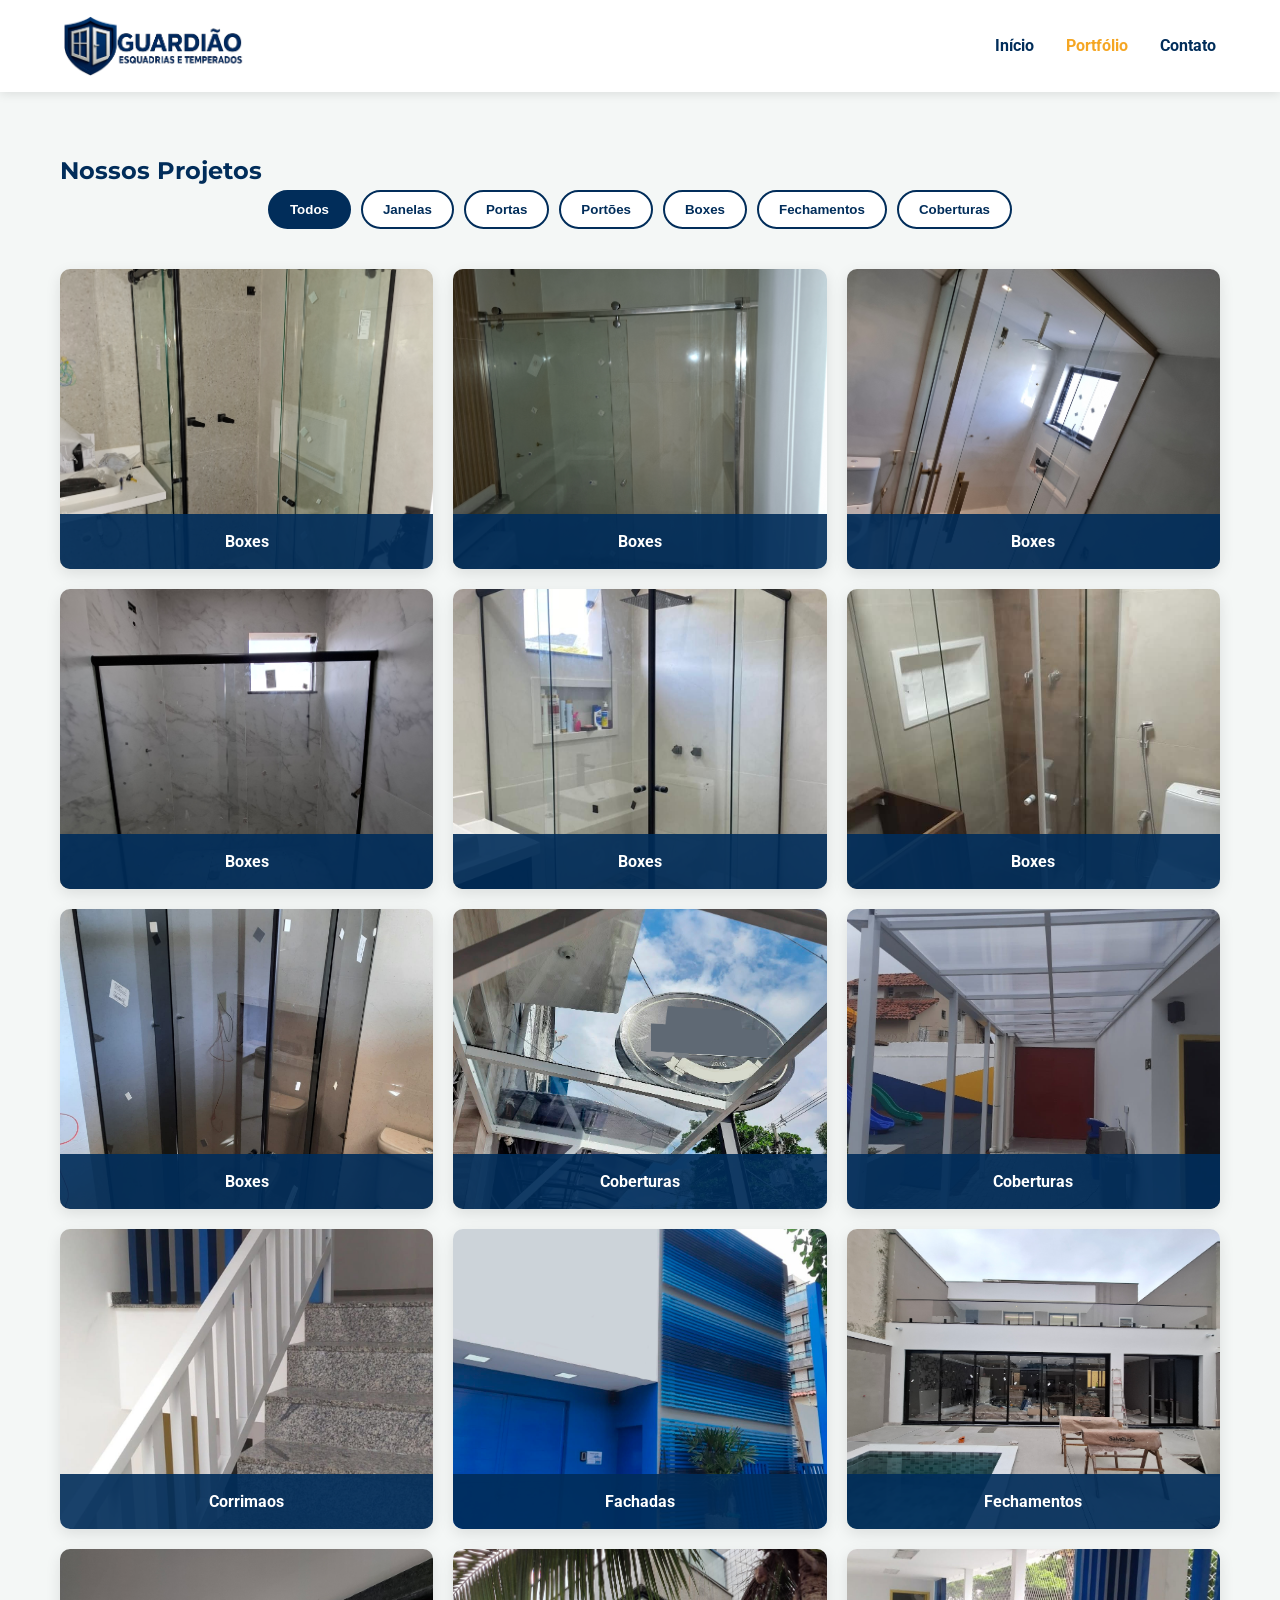
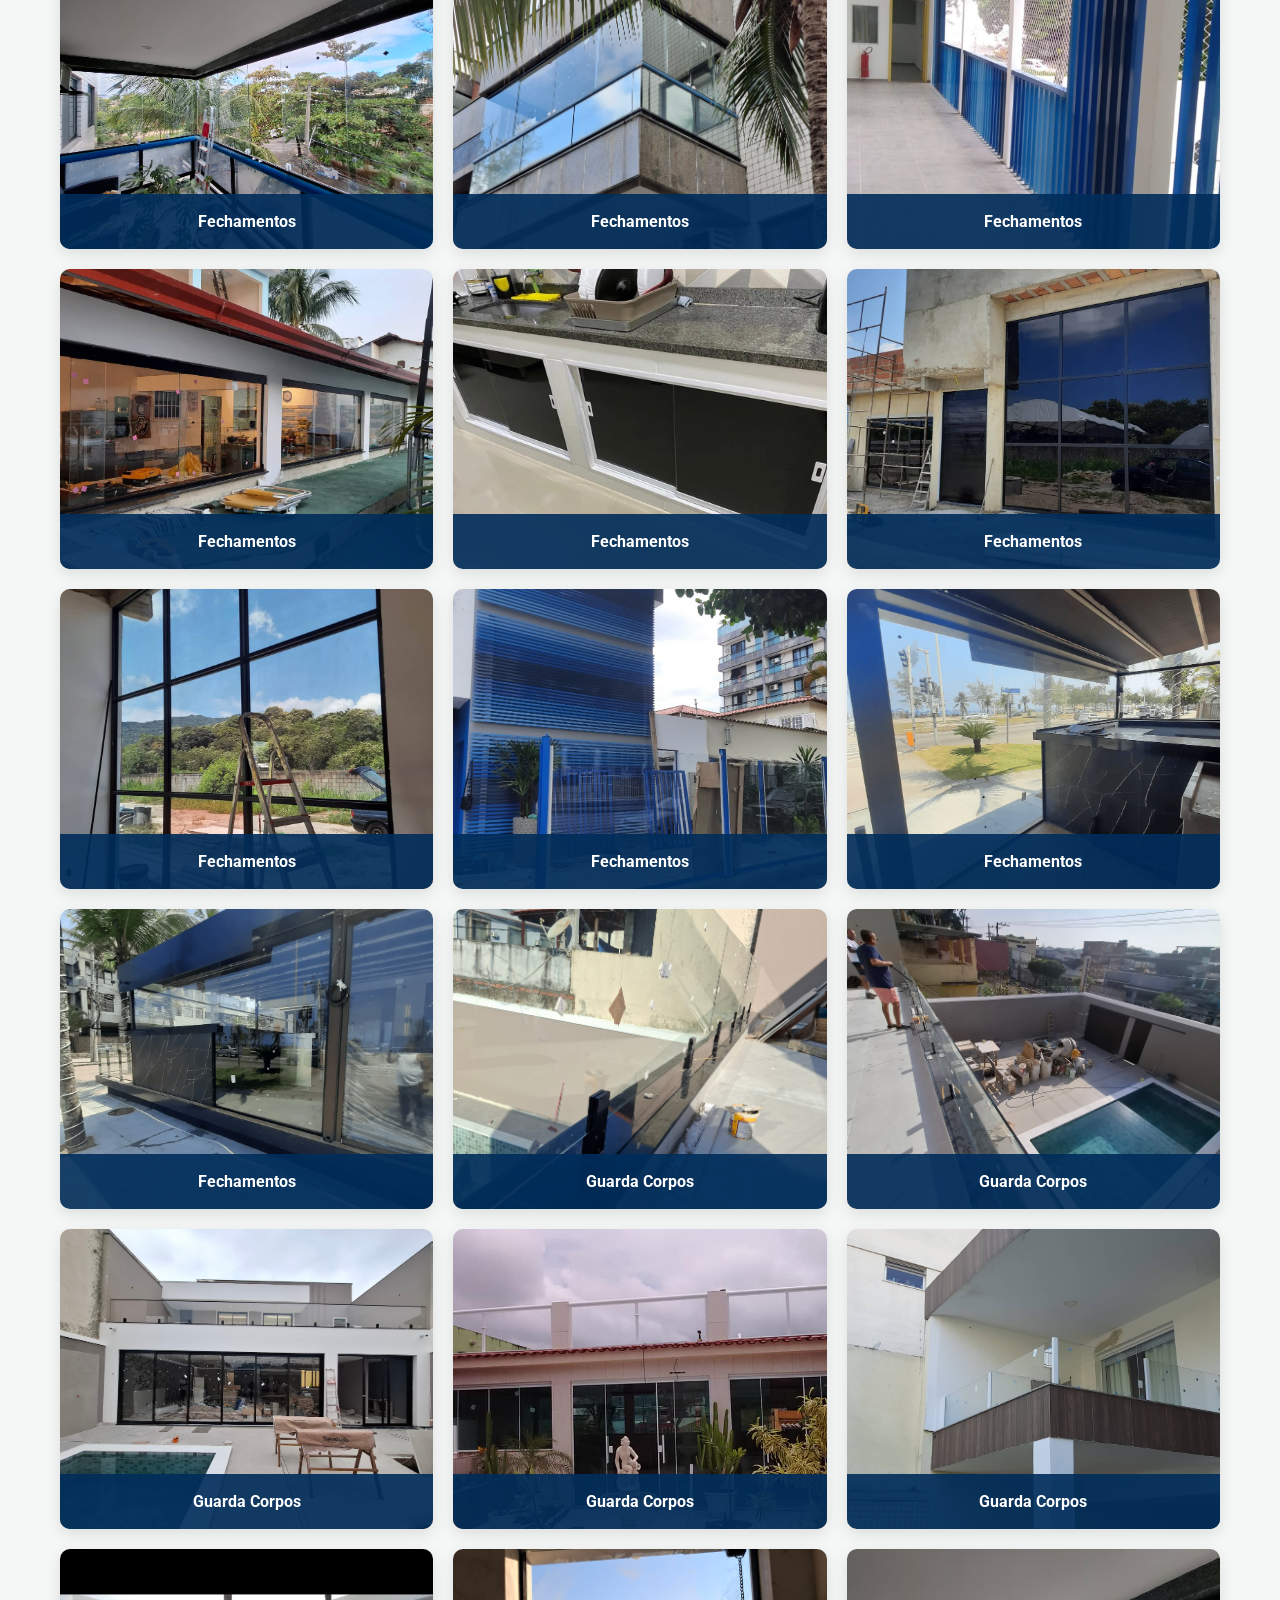
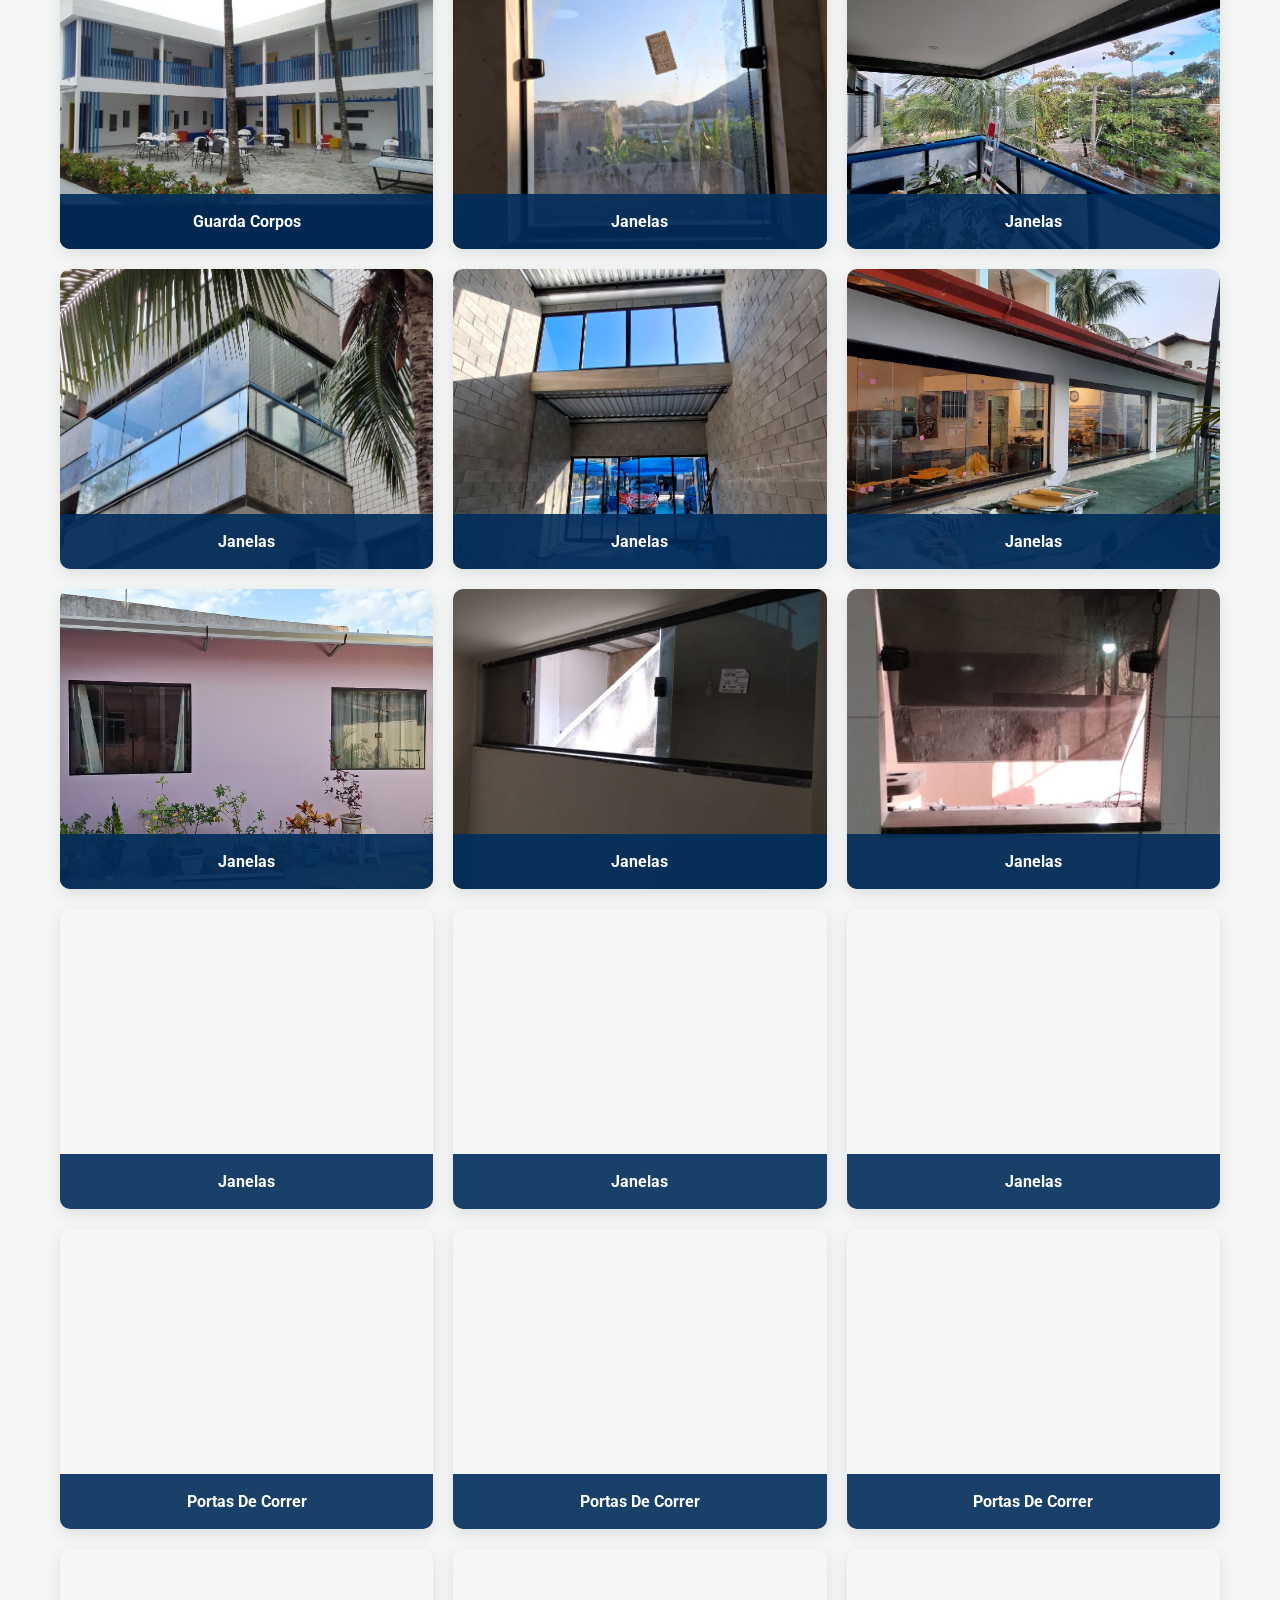
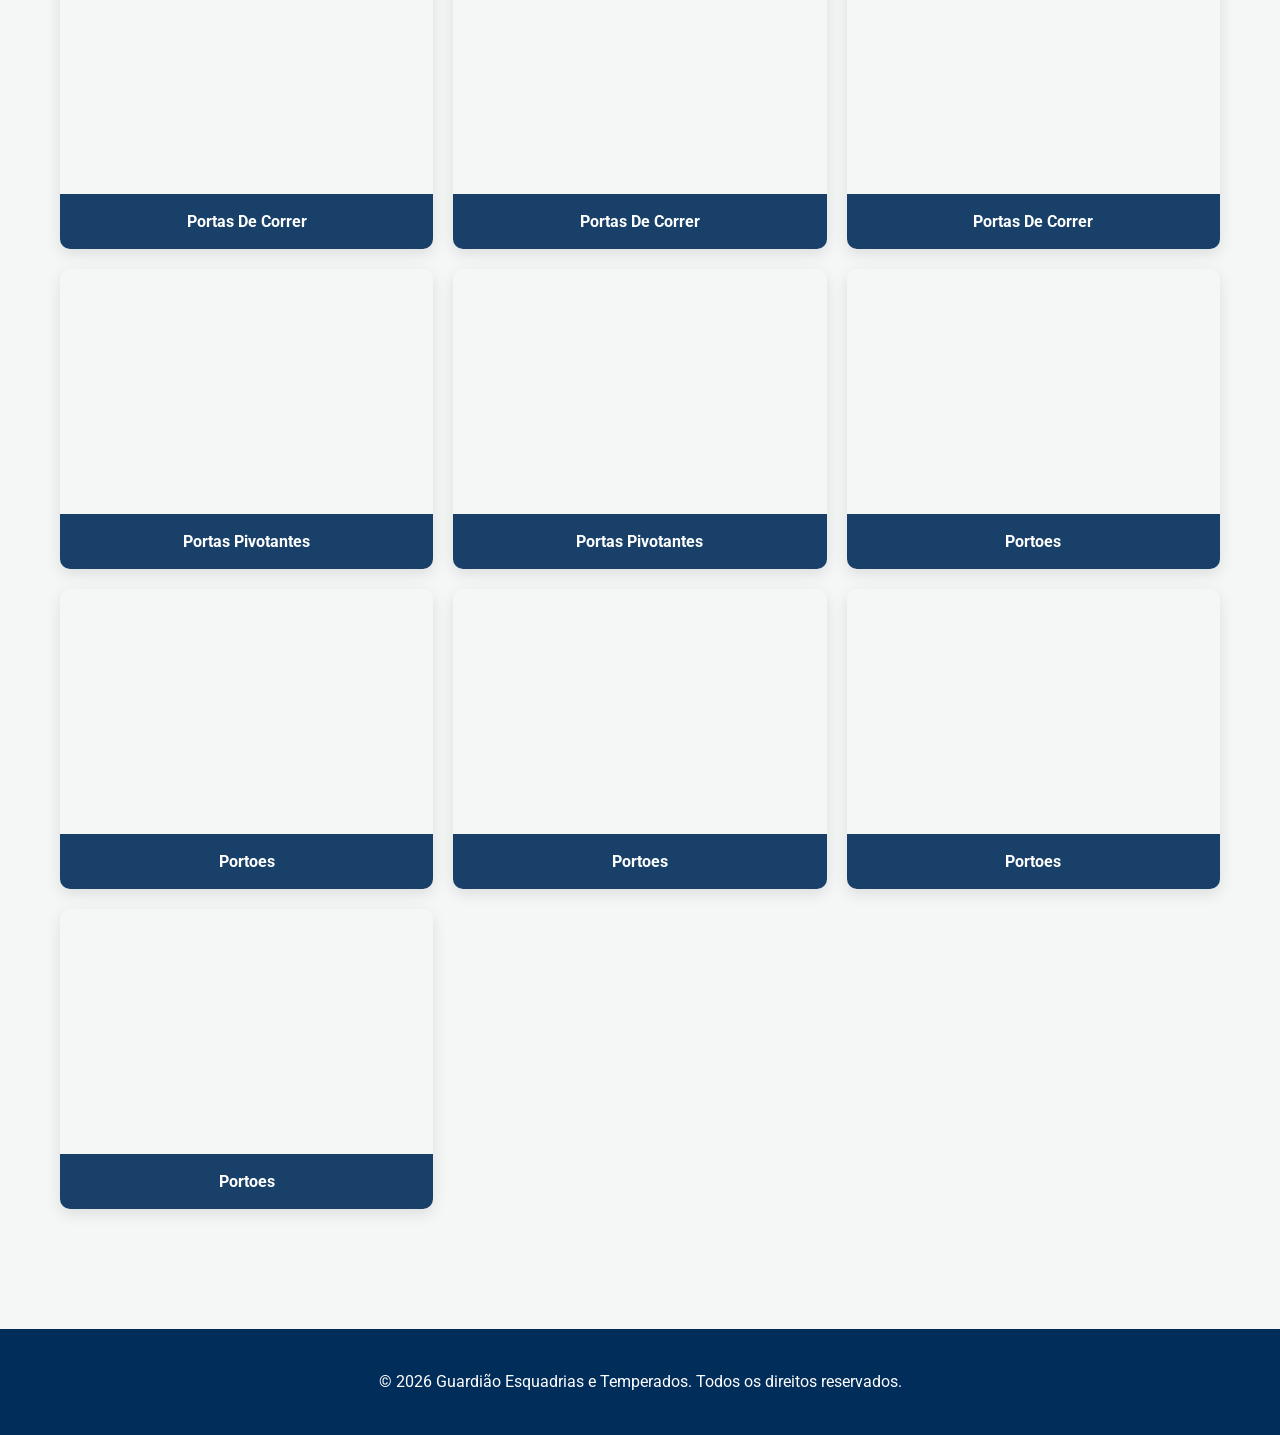
==== portfolio.html @ 762d3259 "upload inicial ." ====
<!DOCTYPE html>
<html lang="pt-br">
<head>
    <meta charset="UTF-8">
    <meta name="viewport" content="width=device-width, initial-scale=1.0">
    <title>Portfólio - Guardião Esquadrias</title>
    <link rel="stylesheet" href="static/css/style.css">
    <link rel="preconnect" href="https://fonts.googleapis.com">
    <link rel="preconnect" href="https://fonts.gstatic.com" crossorigin>
    <link href="https://fonts.googleapis.com/css2?family=Montserrat:wght@400;700&family=Roboto:wght@300;400;700&display=swap" rel="stylesheet">
    <link rel="stylesheet" href="https://cdnjs.cloudflare.com/ajax/libs/font-awesome/6.0.0/css/all.min.css">
</head>
<body>
    <header>
        <nav class="navbar">
            <a href="index.html" class="nav-logo">
                <img src="static/img/logo.png" alt="Logo Guardião">
            </a>
            <div class="hamburger-menu" id="hamburger">
                <div class="bar"></div>
                <div class="bar"></div>
                <div class="bar"></div>
            </div>
            <ul class="nav-menu" id="nav-menu">
                <li class="nav-item"><a href="index.html" class="nav-link">Início</a></li>
                <li class="nav-item"><a href="portfolio.html" class="nav-link active">Portfólio</a></li>
                <li class="nav-item"><a href="contato.html" class="nav-link">Contato</a></li>
            </ul>
        </nav>
    </header>

    <main class="container">
        <h2 class="section-title">Nossos Projetos</h2>
        
        <div class="filter-container">
            <button class="filter-btn active" data-filter="all">Todos</button>
            <button class="filter-btn" data-filter="janelas">Janelas</button>
            <button class="filter-btn" data-filter="portas-de-correr">Portas</button>
            <button class="filter-btn" data-filter="portoes-">Portões</button>
            <button class="filter-btn" data-filter="boxes">Boxes</button>
            <button class="filter-btn" data-filter="fechamentos">Fechamentos</button>
            <button class="filter-btn" data-filter="coberturas">Coberturas</button>
        </div>

        <div id="gallery-grid" class="gallery-grid">
            </div>
    </main>

    <div id="lightbox" class="lightbox-modal">
        <span class="close-lightbox">&times;</span>
        <img src="" alt="Imagem Ampliada">
    </div>

    <footer>
        <p>&copy; 2026 Guardião Esquadrias e Temperados. Todos os direitos reservados.</p>
    </footer>

    <script src="static/js/script.js"></script>
</body>
</html>
---- static/css/style.css ----
/* --- Variáveis e Reset --- */
:root {
    --primary-color: #012d5a;      /* Azul Guardião */
    --accent-color: #f5a623;       /* Destaque Ouro */
    --accent-hover: #d88e1a;
    --text-color: #333333;
    --light-bg: #f4f7f6;
    --white: #ffffff;
    --font-main: 'Roboto', sans-serif;
    --font-headings: 'Montserrat', sans-serif;
}

* {
    margin: 0;
    padding: 0;
    box-sizing: border-box;
}

body {
    font-family: var(--font-main);
    color: var(--text-color);
    line-height: 1.6;
    background-color: var(--light-bg);
}

h1, h2, h3 {
    font-family: var(--font-headings);
    color: var(--primary-color);
}

/* --- Navegação --- */
.navbar {
    display: flex;
    justify-content: space-between;
    align-items: center;
    padding: 1rem 5%;
    background: var(--white);
    box-shadow: 0 2px 10px rgba(0,0,0,0.1);
    position: sticky;
    top: 0;
    z-index: 2000;
}

.nav-logo img {
    height: 60px;
    display: block;
}

.nav-menu {
    display: flex;
    list-style: none;
    align-items: center;
}

.nav-link {
    text-decoration: none;
    color: var(--primary-color);
    font-weight: bold;
    margin-left: 2rem;
    transition: 0.3s;
}

.nav-link:hover, .nav-link.active {
    color: var(--accent-color);
}

/* --- Menu Hambúrguer (Mobile) --- */
.hamburger-menu {
    display: none;
    flex-direction: column;
    cursor: pointer;
    gap: 5px;
}

.bar {
    width: 25px;
    height: 3px;
    background-color: var(--primary-color);
    border-radius: 2px;
    transition: 0.4s;
}

/* --- Hero e Carrossel --- */
.carousel-section {
    position: relative;
    height: 550px;
    background: #000;
    overflow: hidden;
    display: flex;
    align-items: center;
    justify-content: center;
}

.carousel-container {
    position: absolute;
    width: 100%;
    height: 100%;
}

.carousel-slide {
    position: absolute;
    width: 100%;
    height: 100%;
    opacity: 0;
    transition: opacity 1s ease-in-out;
}

.carousel-slide.active {
    opacity: 1;
}

.carousel-slide img {
    width: 100%;
    height: 100%;
    object-fit: cover;
}

.carousel-overlay {
    position: absolute;
    top: 0;
    left: 0;
    width: 100%;
    height: 100%;
    background: rgba(0,0,0,0.5);
}

.static-hero-content {
    position: relative;
    z-index: 10;
    text-align: center;
    color: white;
    padding: 0 20px;
}

.static-hero-content h1 {
    font-size: 3.5rem;
    color: white;
    margin-bottom: 1rem;
    text-shadow: 2px 2px 8px rgba(0,0,0,0.7);
}

.cta-button {
    background: var(--accent-color);
    color: white;
    padding: 14px 40px;
    text-decoration: none;
    border-radius: 5px;
    font-weight: bold;
    display: inline-block;
    transition: 0.3s;
    margin-top: 20px;
}

.cta-button:hover {
    background: var(--accent-hover);
    transform: translateY(-3px);
}

/* --- Portfólio / Galeria --- */
.container {
    max-width: 1200px;
    margin: auto;
    padding: 60px 20px;
}

.filter-container {
    display: flex;
    justify-content: center;
    gap: 10px;
    margin-bottom: 40px;
    flex-wrap: wrap;
}

.filter-btn {
    padding: 10px 20px;
    border: 2px solid var(--primary-color);
    background: white;
    color: var(--primary-color);
    cursor: pointer;
    border-radius: 25px;
    font-weight: bold;
    transition: 0.3s;
}

.filter-btn.active, .filter-btn:hover {
    background: var(--primary-color);
    color: white;
}

.gallery-grid {
    display: grid;
    grid-template-columns: repeat(auto-fill, minmax(280px, 1fr));
    gap: 20px;
}

.gallery-item {
    height: 300px;
    border-radius: 10px;
    overflow: hidden;
    position: relative;
    cursor: pointer;
    box-shadow: 0 5px 15px rgba(0,0,0,0.1);
}

.gallery-item img {
    width: 100%;
    height: 100%;
    object-fit: cover;
    transition: 0.5s;
}

.gallery-item:hover img {
    transform: scale(1.1);
}

.gallery-info {
    position: absolute;
    bottom: 0;
    width: 100%;
    background: rgba(1, 45, 90, 0.9);
    color: white;
    padding: 15px;
    text-align: center;
    font-weight: bold;
    text-transform: capitalize;
}

/* --- Lightbox (Modal) --- */
.lightbox-modal {
    display: none;
    position: fixed;
    z-index: 3000;
    top: 0;
    left: 0;
    width: 100%;
    height: 100%;
    background: rgba(0,0,0,0.95);
    justify-content: center;
    align-items: center;
}

.lightbox-modal img {
    max-width: 90%;
    max-height: 85%;
    border: 4px solid white;
    border-radius: 4px;
}

.close-lightbox {
    position: absolute;
    top: 30px;
    right: 40px;
    color: white;
    font-size: 50px;
    cursor: pointer;
}

/* --- Contato --- */
.contact-container {
    display: grid;
    grid-template-columns: repeat(auto-fit, minmax(250px, 1fr));
    gap: 30px;
    margin-top: 40px;
}

.contact-card {
    background: white;
    padding: 40px;
    text-align: center;
    border-radius: 15px;
    text-decoration: none;
    color: var(--text-color);
    box-shadow: 0 5px 20px rgba(0,0,0,0.05);
    transition: 0.3s;
}

.contact-card i {
    font-size: 3rem;
    color: var(--primary-color);
    margin-bottom: 20px;
}

.contact-card:hover {
    transform: translateY(-10px);
}

/* --- Footer --- */
footer {
    background: var(--primary-color);
    color: white;
    text-align: center;
    padding: 40px 20px;
    margin-top: 60px;
}

/* --- Mobile Responsivo --- */
@media (max-width: 768px) {
    .hamburger-menu {
        display: flex;
    }

    .nav-menu {
        position: fixed;
        left: -100%;
        top: 75px;
        flex-direction: column;
        background: white;
        width: 100%;
        height: calc(100vh - 75px);
        transition: 0.4s;
        padding-top: 50px;
        box-shadow: 0 10px 15px rgba(0,0,0,0.1);
    }

    .nav-menu.active {
        left: 0;
    }

    .nav-item {
        margin: 20px 0;
    }

    .nav-link {
        margin: 0;
        font-size: 1.4rem;
    }

    .static-hero-content h1 {
        font-size: 2.2rem;
    }

    .carousel-section {
        height: 400px;
    }

    .gallery-grid {
        grid-template-columns: repeat(auto-fill, minmax(150px, 1fr));
    }

    .gallery-item {
        height: 200px;
    }
}
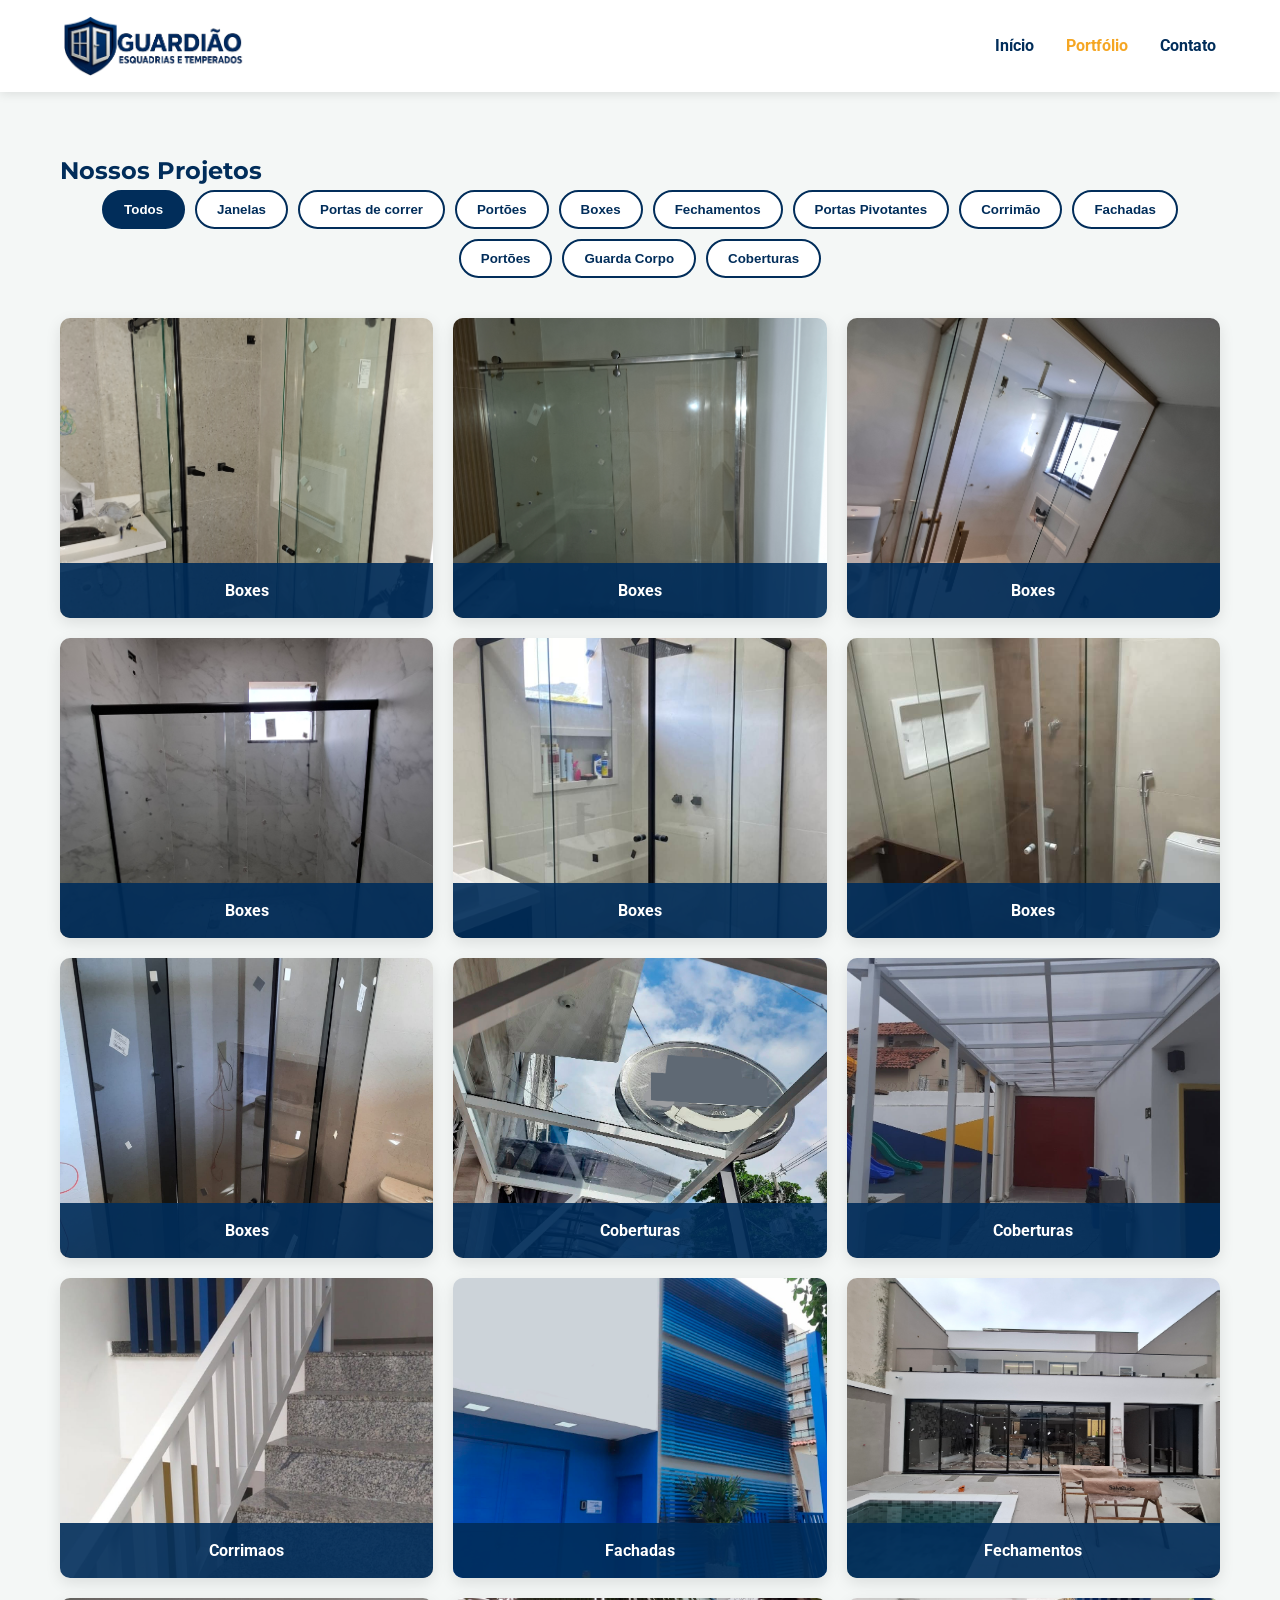
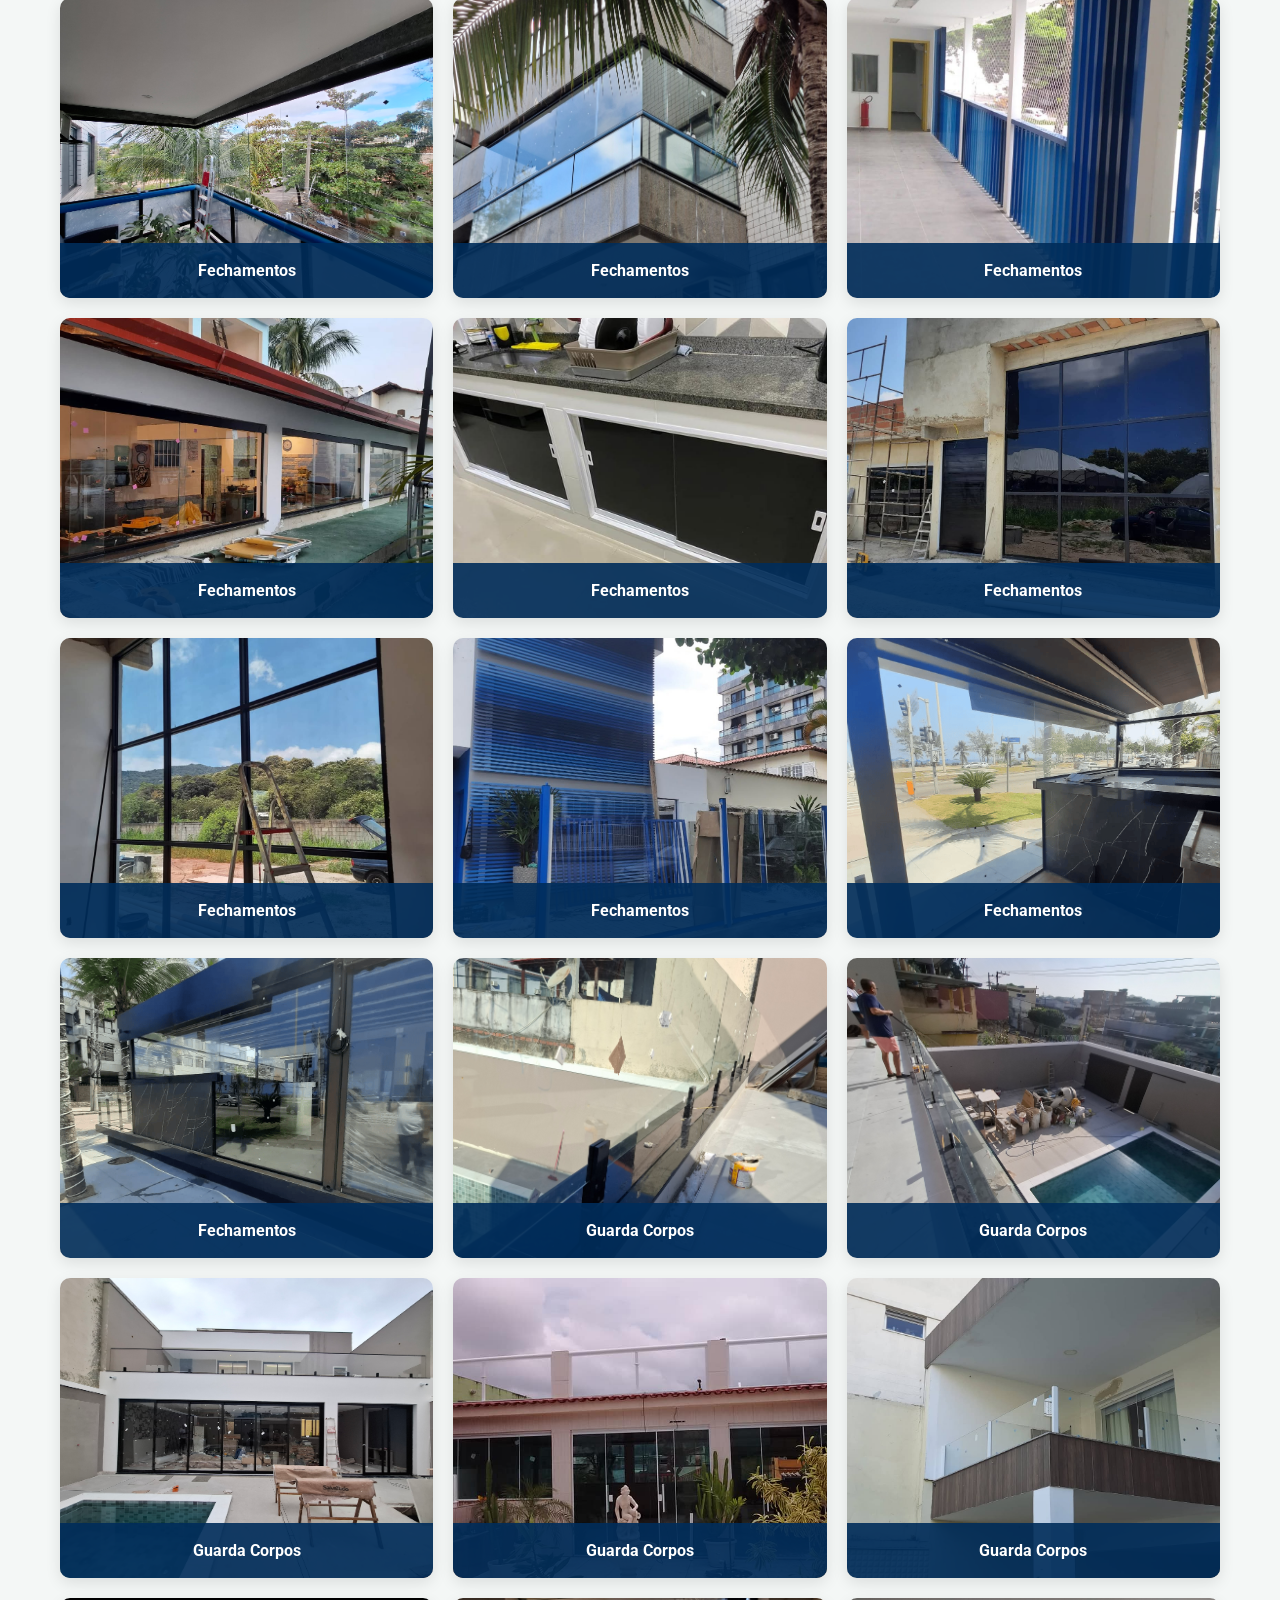
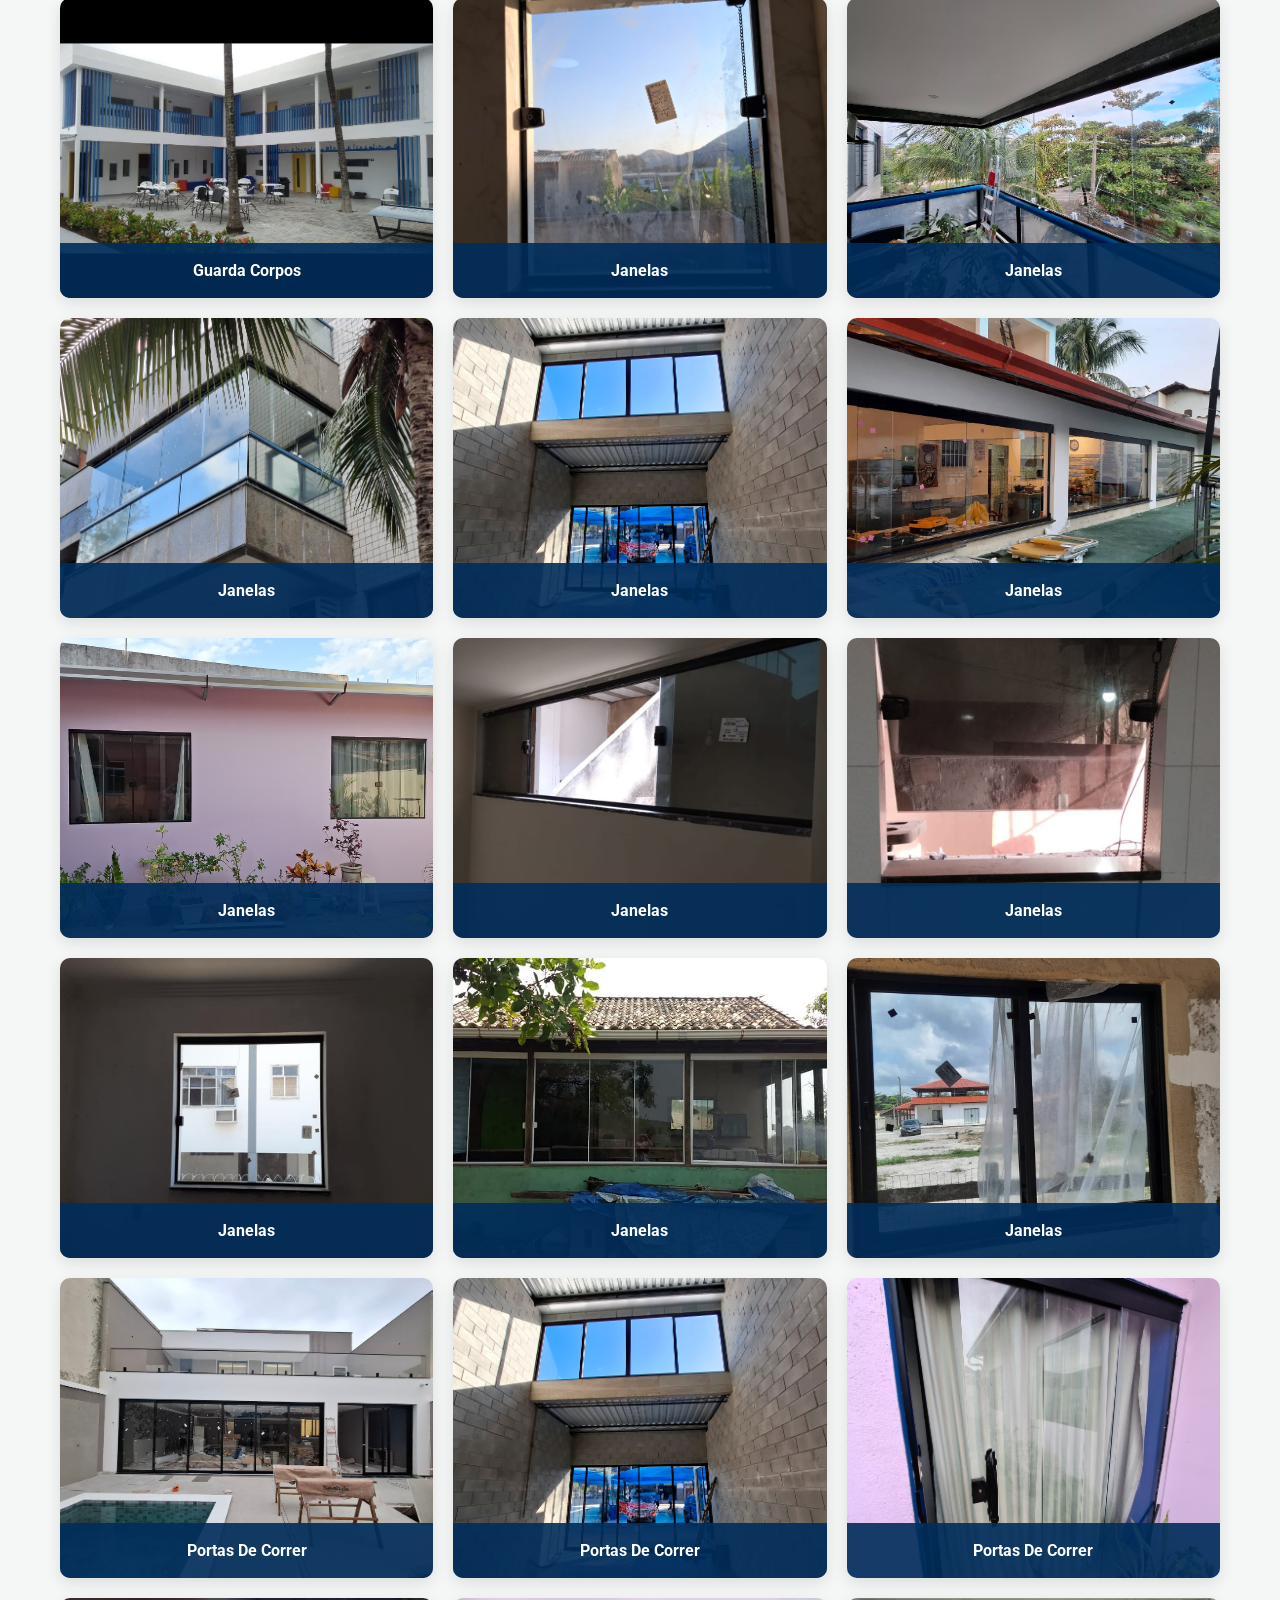
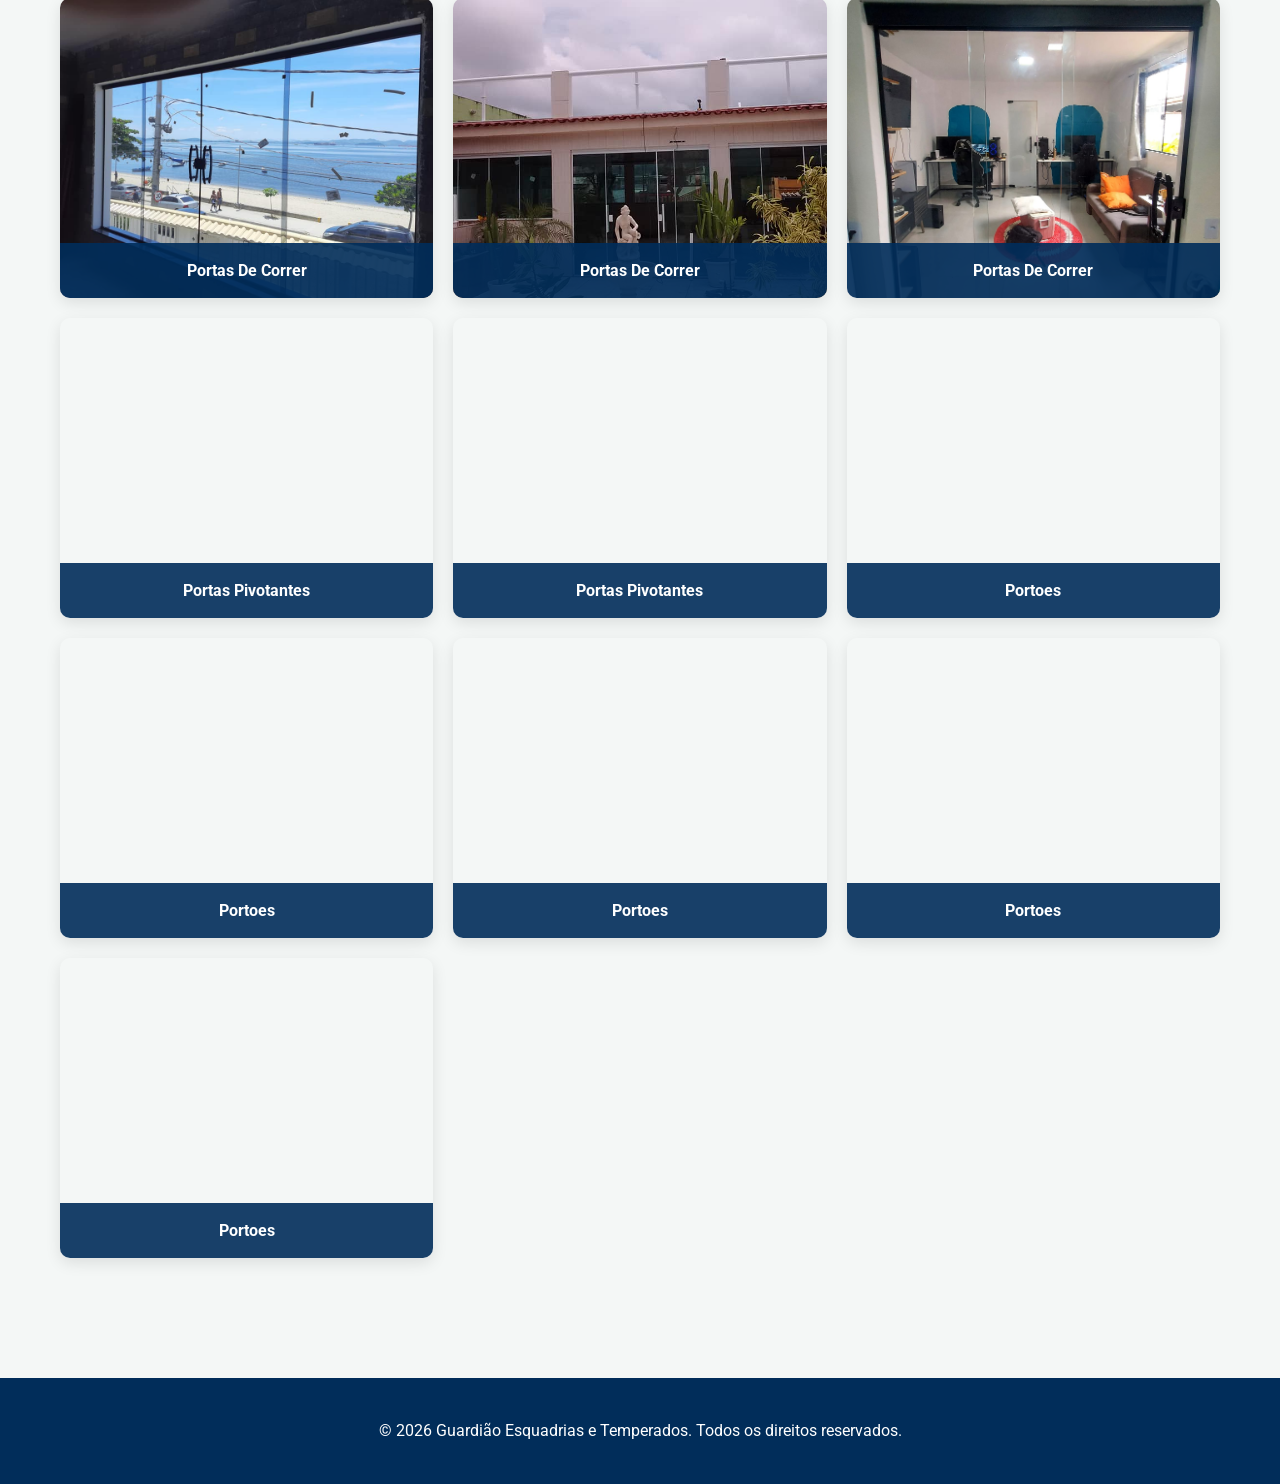
==== commit 6bd77ad6: "Update portfolio.html" ====
--- a/portfolio.html
+++ b/portfolio.html
@@ -35,10 +35,15 @@
         <div class="filter-container">
             <button class="filter-btn active" data-filter="all">Todos</button>
             <button class="filter-btn" data-filter="janelas">Janelas</button>
-            <button class="filter-btn" data-filter="portas-de-correr">Portas</button>
+            <button class="filter-btn" data-filter="portas-de-correr">Portas de correr</button>
             <button class="filter-btn" data-filter="portoes-">Portões</button>
             <button class="filter-btn" data-filter="boxes">Boxes</button>
             <button class="filter-btn" data-filter="fechamentos">Fechamentos</button>
+            <button class="filter-btn" data-filter="portas-pivotantes">Portas Pivotantes</button>
+            <button class="filter-btn" data-filter="corrimaos">Corrimão</button>
+            <button class="filter-btn" data-filter="fachadas">Fachadas</button>
+            <button class="filter-btn" data-filter="portoes-">Portões</button>
+            <button class="filter-btn" data-filter="guarda-corpos">Guarda Corpo</button>
             <button class="filter-btn" data-filter="coberturas">Coberturas</button>
         </div>
 
